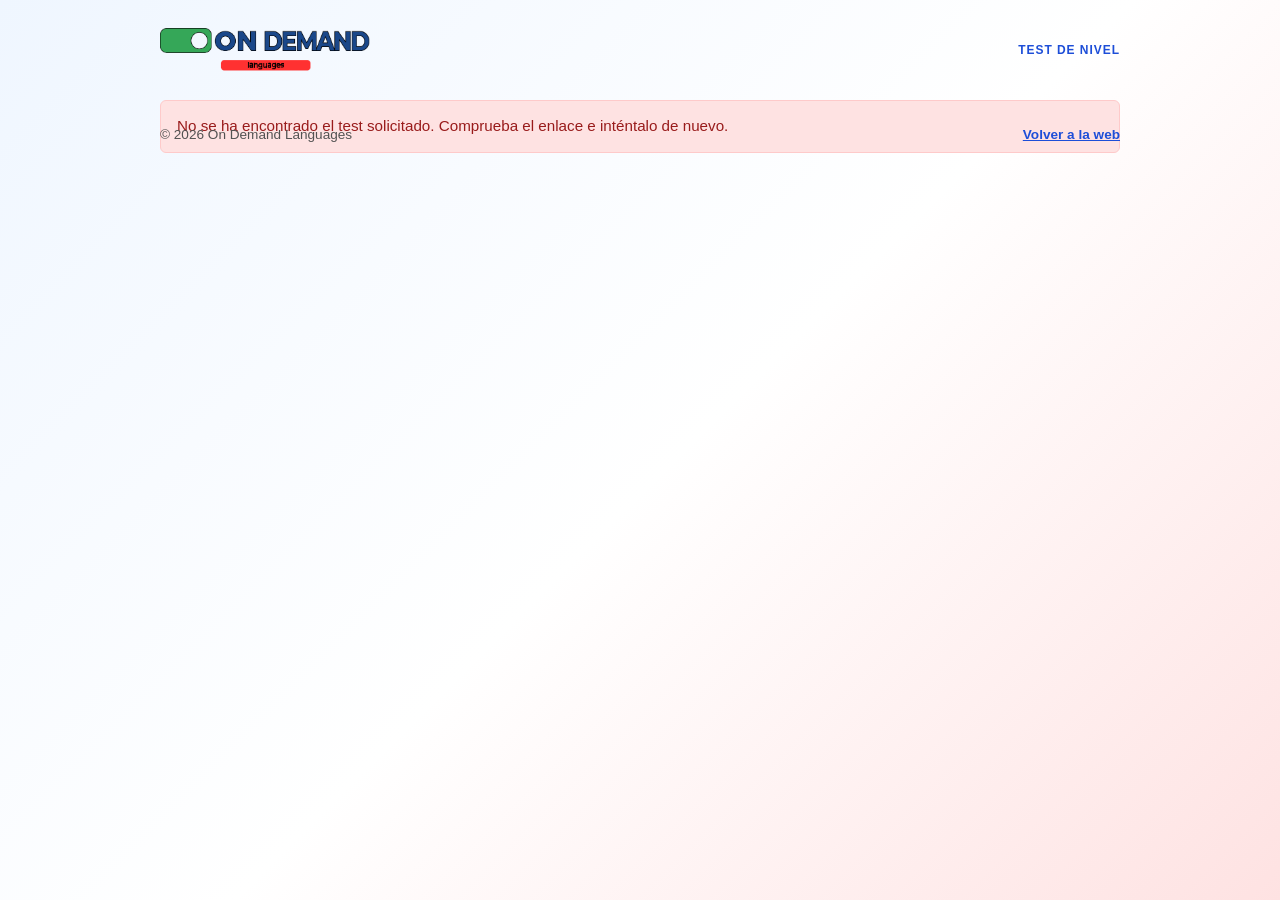
==== pages/test.html @ 21d0bd99 "Complete language test module with question banks and UI refinements" ====
<!DOCTYPE html>
<html lang="es">

<head>
  <meta charset="UTF-8">
  <meta name="viewport" content="width=device-width, initial-scale=1.0">
  <meta name="description" content="Evalúa tu nivel de idiomas de On Demand Languages.">
  <title>Evalúa tu nivel | On Demand Languages</title>
  <link rel="icon" href="../assets/mini-logo.png" type="image/png">
  <link rel="stylesheet" href="../css/pages/test.css">
</head>

<body class="odl-test-body">
  <main class="odl-test-shell">
    <header class="odl-test-header">
      <a class="odl-test-brand" href="../index.html" aria-label="Volver a On Demand Languages">
        <img src="../assets/logo-blue.png" alt="On Demand Languages">
      </a>
      <span class="odl-test-kicker">Test de nivel</span>
    </header>

    <div id="testError" class="odl-test-alert odl-test-alert--error" role="alert" hidden></div>

    <section id="startView" class="odl-test-view" aria-labelledby="testTitle">
      <div class="odl-test-intro">
        <span class="odl-test-eyebrow">On Demand Languages</span>
        <h1 id="testTitle">Test de nivel</h1>
        <p id="testDescription">Completa esta evaluación para obtener una estimación orientativa de tu nivel.</p>
      </div>

      <form id="testStartForm" class="odl-test-form" novalidate>
        <div class="odl-test-field">
          <label for="testName">Nombre completo <span aria-hidden="true">*</span></label>
          <input id="testName" name="name" type="text" autocomplete="name" required>
          <p class="odl-test-field-error" data-error-for="name" hidden></p>
        </div>

        <div class="odl-test-field">
          <label for="testEmail">Email <span aria-hidden="true">*</span></label>
          <input id="testEmail" name="email" type="email" autocomplete="email" required>
          <p class="odl-test-field-error" data-error-for="email" hidden></p>
        </div>

        <label class="odl-test-consent" for="privacyConsent">
          <input id="privacyConsent" name="privacyConsent" type="checkbox" required>
          <span>Acepto el uso de mis datos personales para fines comerciales y estadísticos.</span>
        </label>
        <p class="odl-test-field-error" data-error-for="privacy" hidden></p>

        <button class="odl-test-button" type="submit">Comenzar test</button>
      </form>
    </section>

    <section id="quizView" class="odl-test-view" aria-labelledby="quizTitle" hidden>
      <div class="odl-test-progress-header">
        <div>
          <span class="odl-test-eyebrow">Test de nivel</span>
          <h1 id="quizTitle">Inglés general</h1>
        </div>
        <p id="quizDescription" class="odl-test-quiz-description">Elige solo una opción por pregunta.</p>
        <p id="quizProgress">Página 1 de 6</p>
      </div>
      <div class="odl-test-progress-track" aria-hidden="true"><span id="quizProgressBar"></span></div>
      <div id="questionList" class="odl-test-question-list"></div>
      <p id="quizError" class="odl-test-inline-error" role="alert" hidden></p>
      <div class="odl-test-actions">
        <button id="previousButton" class="odl-test-button odl-test-button--secondary" type="button">Anterior</button>
        <button id="nextButton" class="odl-test-button" type="button">Siguiente</button>
      </div>
    </section>

    <section id="resultView" class="odl-test-view odl-test-result" aria-labelledby="resultTitle" hidden>
      <span class="odl-test-eyebrow">Resultado de la evaluación</span>
      <h1 id="resultTitle">Test completado</h1>
      <p id="resultName" class="odl-test-result-name"></p>
      <p id="resultTest" class="odl-test-result-test"></p>
      <div class="odl-test-result-score">
        <strong id="resultScore">0 / 30</strong>
        <span id="resultPercentage">0%</span>
      </div>
      <p class="odl-test-result-label">Tu nivel estimado es:</p>
      <strong id="resultLevel" class="odl-test-result-level">Sin nivel</strong>
    </section>

    <footer class="odl-test-footer">
      <span>© 2026 On Demand Languages</span>
      <a href="../index.html">Volver a la web</a>
    </footer>
  </main>

  <script src="../js/test.js" type="module"></script>
</body>

</html>
---- css/pages/test.css ----
:root {
  --odl-test-blue-900: #1e3a8a;
  --odl-test-blue-700: #1d4ed8;
  --odl-test-blue-600: #2563eb;
  --odl-test-blue-100: #dbeafe;
  --odl-test-red-600: #dc2626;
  --odl-test-ink: #171717;
  --odl-test-muted: #525252;
  --odl-test-border: #d4d4d4;
  --odl-test-surface: #ffffff;
  --odl-test-background: #eff6ff;
  --odl-test-shadow: 0 20px 45px rgba(30, 64, 175, 0.12);
}

.odl-test-body {
  min-width: 320px;
  min-height: 100vh;
  margin: 0;
  color: var(--odl-test-ink);
  background: linear-gradient(135deg, #eff6ff 0%, #ffffff 52%, #fee2e2 100%);
  font-family: Inter, "Segoe UI", sans-serif;
  line-height: 1.5;
}

.odl-test-body *,
.odl-test-body *::before,
.odl-test-body *::after {
  box-sizing: border-box;
}

.odl-test-shell {
  width: min(100% - 32px, 960px);
  min-height: 100vh;
  margin: 0 auto;
  padding: 28px 0 24px;
}

.odl-test-header,
.odl-test-footer,
.odl-test-progress-header,
.odl-test-actions {
  display: flex;
  align-items: center;
  justify-content: space-between;
  gap: 16px;
}

.odl-test-brand img {
  display: block;
  width: min(210px, 55vw);
  height: auto;
}

.odl-test-kicker,
.odl-test-eyebrow {
  color: var(--odl-test-blue-700);
  font-size: 0.75rem;
  font-weight: 700;
  letter-spacing: 0.08em;
  text-transform: uppercase;
}

.odl-test-view {
  width: min(100%, 680px);
  margin: 72px auto 64px;
  padding: clamp(24px, 5vw, 56px);
  background: var(--odl-test-surface);
  border: 1px solid rgba(37, 99, 235, 0.12);
  border-radius: 12px;
  box-shadow: var(--odl-test-shadow);
}

.odl-test-intro {
  margin-bottom: 36px;
}

.odl-test-intro h1,
.odl-test-progress-header h1 {
  margin: 10px 0 12px;
  color: var(--odl-test-blue-900);
  font-size: clamp(2rem, 5vw, 3.25rem);
  line-height: 1.1;
}

.odl-test-intro h1 {
  font-size: clamp(1.6rem, 3vw, 2.2rem);
}

.odl-test-intro p,
.odl-test-result-name,
.odl-test-result-test {
  max-width: 560px;
  margin: 0;
  color: var(--odl-test-muted);
  font-size: 1.05rem;
}

.odl-test-form {
  display: grid;
  gap: 20px;
}

.odl-test-field {
  display: grid;
  gap: 8px;
}

.odl-test-field label {
  color: var(--odl-test-ink);
  font-size: 0.9rem;
  font-weight: 600;
}

.odl-test-field label span {
  color: var(--odl-test-red-600);
}

.odl-test-field input {
  width: 100%;
  min-height: 48px;
  padding: 10px 14px;
  border: 1px solid var(--odl-test-border);
  border-radius: 6px;
  background: #fff;
  font: inherit;
}

.odl-test-field input:focus {
  outline: 3px solid var(--odl-test-blue-100);
  border-color: var(--odl-test-blue-600);
}

.odl-test-consent {
  display: flex;
  align-items: flex-start;
  gap: 10px;
  color: var(--odl-test-muted);
  font-size: 0.9rem;
  cursor: pointer;
}

.odl-test-consent input {
  width: 18px;
  height: 18px;
  margin: 2px 0 0;
  accent-color: var(--odl-test-blue-600);
  flex: 0 0 auto;
}

.odl-test-field-error {
  margin: 0;
  color: var(--odl-test-red-600);
  font-size: 0.85rem;
}

.odl-test-button {
  min-height: 48px;
  padding: 12px 22px;
  border: 2px solid var(--odl-test-blue-600);
  border-radius: 6px;
  color: #fff;
  background: var(--odl-test-blue-600);
  font: inherit;
  font-weight: 700;
  cursor: pointer;
  transition: background 150ms ease, transform 150ms ease;
}

.odl-test-button:hover:not(:disabled) {
  background: var(--odl-test-blue-700);
  transform: translateY(-1px);
}

.odl-test-button:disabled {
  cursor: not-allowed;
  opacity: 0.55;
}

.odl-test-button--secondary {
  color: var(--odl-test-blue-700);
  background: transparent;
}

.odl-test-alert {
  margin: 28px auto -28px;
  padding: 14px 16px;
  border-radius: 6px;
  font-size: 0.95rem;
}

.odl-test-alert--error {
  color: #991b1b;
  background: #fee2e2;
  border: 1px solid #fecaca;
}

.odl-test-progress-header {
  display: grid;
  grid-template-columns: minmax(0, 1fr) auto;
  align-items: flex-end;
  column-gap: 32px;
  row-gap: 0;
}

.odl-test-progress-header > div {
  grid-column: 1;
  grid-row: 1;
  margin-bottom: 8px;
}

.odl-test-progress-header h1 {
  margin-bottom: 0;
  font-weight: 700;
}

.odl-test-quiz-description {
  margin: 24px 0 0;
  color: var(--odl-test-muted);
  font-size: 1.4rem;
  font-weight: 400;
  line-height: 1.45;
}

.odl-test-progress-header h1 {
  font-size: clamp(1.9rem, 3.5vw, 2.3rem);
}

.odl-test-progress-header p {
  margin: 0;
  color: var(--odl-test-muted);
  font-size: 0.9rem;
  font-weight: 400;
}

.odl-test-progress-header > p {
  grid-column: 2;
  grid-row: 2;
  align-self: center;
  margin: 0;
  font-weight: 500;
}

.odl-test-progress-header .odl-test-quiz-description {
  grid-column: 1;
  grid-row: 2;
  margin-top: 0;
  font-weight: 400;
  text-align: justify;
}

.odl-test-progress-track {
  height: 8px;
  margin: 28px 0 40px;
  overflow: hidden;
  border-radius: 99px;
  background: var(--odl-test-blue-100);
}

.odl-test-progress-track span {
  display: block;
  width: 0;
  height: 100%;
  background: var(--odl-test-blue-600);
}

.odl-test-question-list {
  display: grid;
  gap: 24px;
}

.odl-test-actions {
  margin-top: 48px;
}

.odl-test-question {
  min-width: 0;
  padding: 0;
  border: 0;
}

.odl-test-question legend {
  width: 100%;
  margin-bottom: 16px;
  color: var(--odl-test-ink);
  font-size: 1.15rem;
  font-weight: 700;
}

.odl-test-options {
  display: grid;
  gap: 10px;
}

.odl-test-option {
  display: flex;
  align-items: flex-start;
  gap: 10px;
  padding: 13px 14px;
  border: 1px solid var(--odl-test-border);
  border-radius: 6px;
  color: var(--odl-test-muted);
  cursor: pointer;
}

.odl-test-option:has(input:checked) {
  border-color: var(--odl-test-blue-600);
  background: var(--odl-test-blue-100);
  color: var(--odl-test-blue-900);
}

.odl-test-option input {
  width: 18px;
  height: 18px;
  margin: 2px 0 0;
  accent-color: var(--odl-test-blue-600);
  flex: 0 0 auto;
}

.odl-test-inline-error {
  margin: 20px 0 0;
  color: var(--odl-test-red-600);
  font-size: 0.9rem;
  font-weight: 600;
}

.odl-test-result {
  text-align: center;
}

.odl-test-result h1 {
  margin: 12px 0 8px;
  color: var(--odl-test-blue-900);
  font-size: clamp(2rem, 5vw, 3.25rem);
}

.odl-test-result-name,
.odl-test-result-test {
  margin: 0;
}

.odl-test-result-name {
  color: var(--odl-test-ink);
  font-size: 1.2rem;
  font-weight: 700;
}

.odl-test-result-test {
  margin-top: 4px;
}

.odl-test-result-score {
  display: grid;
  gap: 4px;
  margin: 32px 0;
}

.odl-test-result-score strong {
  color: var(--odl-test-blue-900);
  font-size: 2rem;
}

.odl-test-result-score span {
  color: var(--odl-test-muted);
  font-size: 1.1rem;
}

.odl-test-result-label {
  margin: 0;
  color: var(--odl-test-muted);
}

.odl-test-result-level {
  display: block;
  margin-top: 8px;
  color: var(--odl-test-red-600);
  font-size: 2rem;
}

.odl-test-footer {
  color: var(--odl-test-muted);
  font-size: 0.85rem;
}

.odl-test-footer a {
  color: var(--odl-test-blue-700);
  font-weight: 600;
}

@media (max-width: 560px) {
  .odl-test-shell {
    width: min(100% - 24px, 960px);
    padding-top: 18px;
  }

  .odl-test-header {
    align-items: flex-start;
    flex-direction: column;
  }

  .odl-test-view {
    margin: 44px auto 40px;
    padding: 24px 18px;
  }

  .odl-test-progress-header,
  .odl-test-actions,
  .odl-test-footer {
    align-items: stretch;
    flex-direction: column;
  }

  .odl-test-progress-header {
    display: flex;
    gap: 24px;
  }

  .odl-test-progress-header > div {
    margin-bottom: 0;
  }

  .odl-test-progress-header > p {
    align-self: stretch;
    margin-top: 0;
  }

  .odl-test-actions .odl-test-button {
    width: 100%;
  }
}
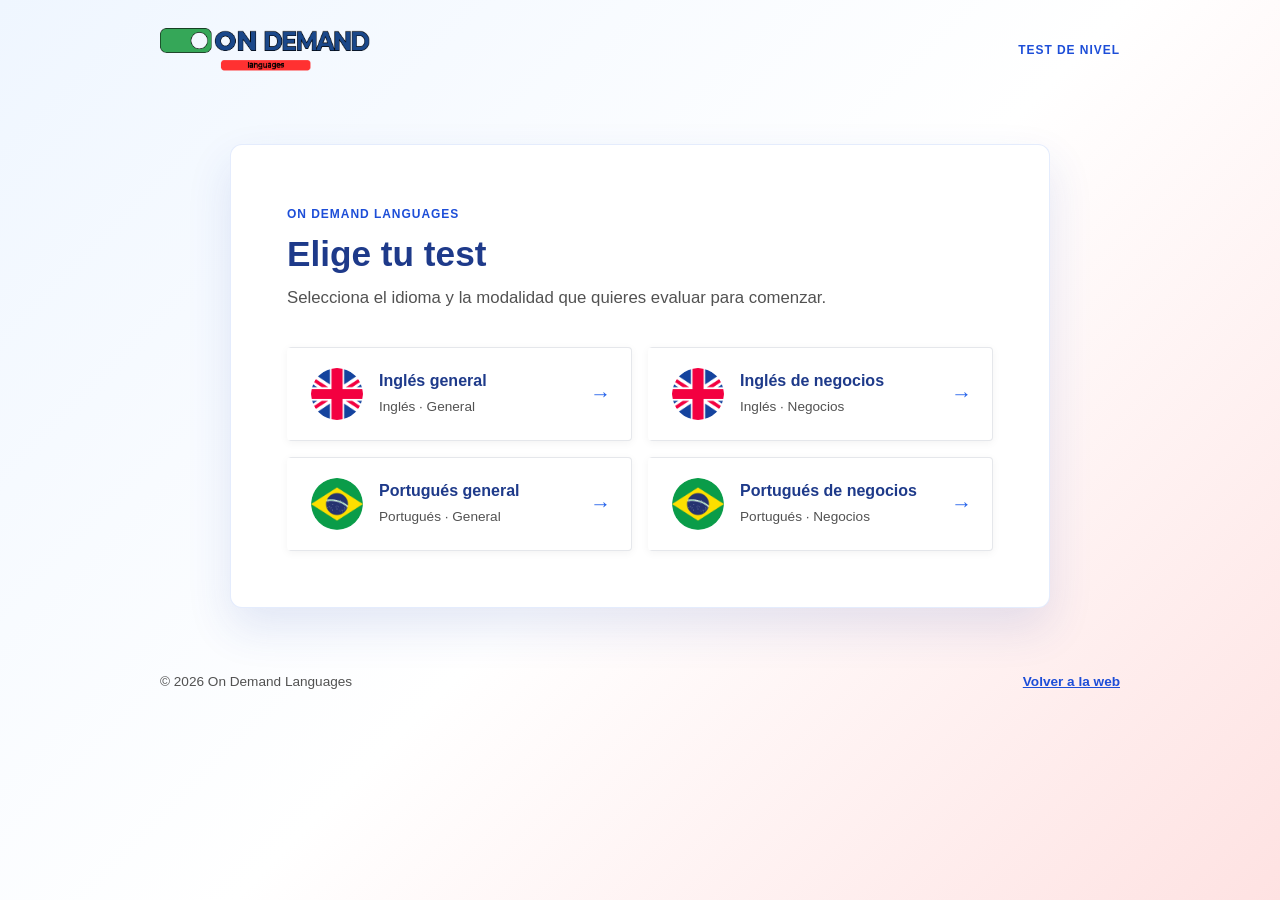
==== commit 280d0796: "Add: language test selection menu with flag cards" ====
--- a/pages/test.html
+++ b/pages/test.html
@@ -20,6 +20,15 @@
     </header>
 
     <div id="testError" class="odl-test-alert odl-test-alert--error" role="alert" hidden></div>
+
+    <section id="selectionView" class="odl-test-view odl-test-selection" aria-labelledby="selectionTitle" hidden>
+      <div class="odl-test-intro">
+        <span class="odl-test-eyebrow">On Demand Languages</span>
+        <h1 id="selectionTitle">Elige tu test</h1>
+        <p>Selecciona el idioma y la modalidad que quieres evaluar para comenzar.</p>
+      </div>
+      <div id="testSelectionGrid" class="odl-test-selection-grid"></div>
+    </section>
 
     <section id="startView" class="odl-test-view" aria-labelledby="testTitle">
       <div class="odl-test-intro">
--- a/css/pages/test.css
+++ b/css/pages/test.css
@@ -70,6 +70,81 @@
   box-shadow: var(--odl-test-shadow);
 }
 
+.odl-test-selection {
+  width: min(100%, 820px);
+}
+
+.odl-test-selection-grid {
+  display: grid;
+  grid-template-columns: repeat(2, minmax(0, 1fr));
+  gap: 16px;
+}
+
+.odl-test-selection-card {
+  display: flex;
+  align-items: center;
+  gap: 16px;
+  min-width: 0;
+  padding: 20px;
+  border: 1px solid #e5e7eb;
+  border-left: 4px solid transparent;
+  border-radius: 4px;
+  color: var(--odl-test-ink);
+  background: var(--odl-test-surface);
+  box-shadow: 0 2px 8px rgba(23, 23, 23, 0.05);
+  text-decoration: none;
+  transition: border-color 150ms ease, box-shadow 150ms ease, transform 150ms ease;
+}
+
+.odl-test-selection-card:hover,
+.odl-test-selection-card:focus-visible {
+  border-color: var(--odl-test-blue-600);
+  border-left-color: var(--odl-test-blue-600);
+  box-shadow: 0 8px 20px rgba(30, 64, 175, 0.12);
+  transform: translateY(-2px);
+}
+
+.odl-test-selection-card:focus-visible {
+  outline: 3px solid var(--odl-test-blue-100);
+  outline-offset: 2px;
+}
+
+.odl-test-selection-flag {
+  width: 52px;
+  height: 52px;
+  flex: 0 0 auto;
+  object-fit: cover;
+  border-radius: 50%;
+}
+
+.odl-test-selection-content {
+  display: grid;
+  min-width: 0;
+  gap: 4px;
+}
+
+.odl-test-selection-content strong {
+  color: var(--odl-test-blue-900);
+  font-size: 1rem;
+}
+
+.odl-test-selection-content span {
+  color: var(--odl-test-muted);
+  font-size: 0.85rem;
+}
+
+.odl-test-selection-arrow {
+  margin-left: auto;
+  color: var(--odl-test-blue-600);
+  font-size: 1.3rem;
+  transition: transform 150ms ease;
+}
+
+.odl-test-selection-card:hover .odl-test-selection-arrow,
+.odl-test-selection-card:focus-visible .odl-test-selection-arrow {
+  transform: translateX(4px);
+}
+
 .odl-test-intro {
   margin-bottom: 36px;
 }
@@ -423,6 +498,10 @@
     margin-top: 0;
   }
 
+  .odl-test-selection-grid {
+    grid-template-columns: 1fr;
+  }
+
   .odl-test-actions .odl-test-button {
     width: 100%;
   }
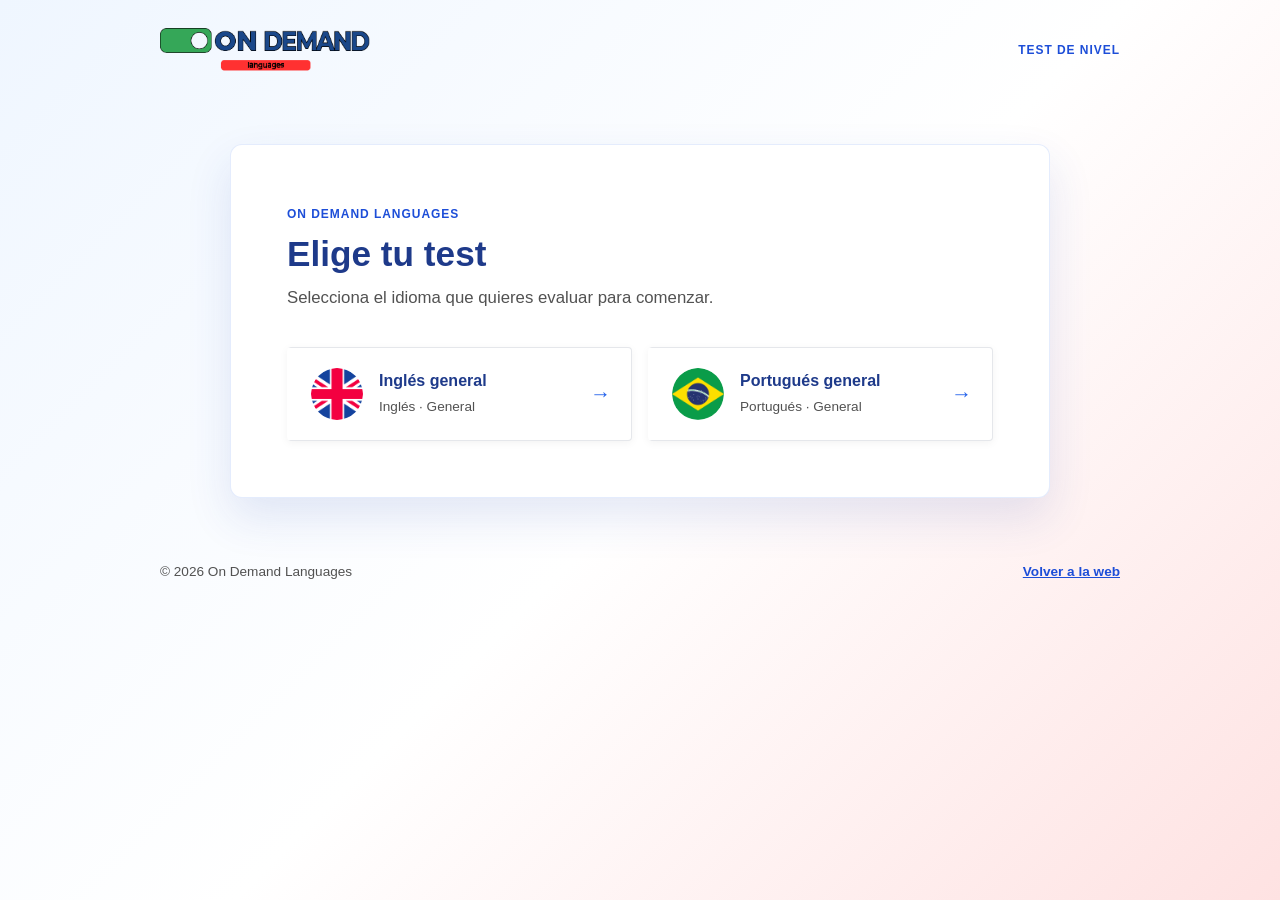
==== commit 1ee1b53e: "refactor: simplify language tests to general English and Portuguese levels" ====
--- a/pages/test.html
+++ b/pages/test.html
@@ -25,7 +25,7 @@
       <div class="odl-test-intro">
         <span class="odl-test-eyebrow">On Demand Languages</span>
         <h1 id="selectionTitle">Elige tu test</h1>
-        <p>Selecciona el idioma y la modalidad que quieres evaluar para comenzar.</p>
+        <p>Selecciona el idioma que quieres evaluar para comenzar.</p>
       </div>
       <div id="testSelectionGrid" class="odl-test-selection-grid"></div>
     </section>
@@ -84,7 +84,7 @@
       <p id="resultName" class="odl-test-result-name"></p>
       <p id="resultTest" class="odl-test-result-test"></p>
       <div class="odl-test-result-score">
-        <strong id="resultScore">0 / 30</strong>
+        <strong id="resultScore">0 / 25</strong>
         <span id="resultPercentage">0%</span>
       </div>
       <p class="odl-test-result-label">Tu nivel estimado es:</p>
--- a/css/pages/test.css
+++ b/css/pages/test.css
@@ -291,13 +291,13 @@
 .odl-test-quiz-description {
   margin: 24px 0 0;
   color: var(--odl-test-muted);
-  font-size: 1.4rem;
+  font-size: 1rem;
   font-weight: 400;
-  line-height: 1.45;
+  line-height: 1.35;
 }
 
 .odl-test-progress-header h1 {
-  font-size: clamp(1.9rem, 3.5vw, 2.3rem);
+  font-size: clamp(1.6rem, 3vw, 2.2rem);
 }
 
 .odl-test-progress-header p {
@@ -319,7 +319,9 @@
   grid-column: 1;
   grid-row: 2;
   margin-top: 0;
+  font-size: 1.05rem;
   font-weight: 400;
+  line-height: 1.5;
   text-align: justify;
 }
 
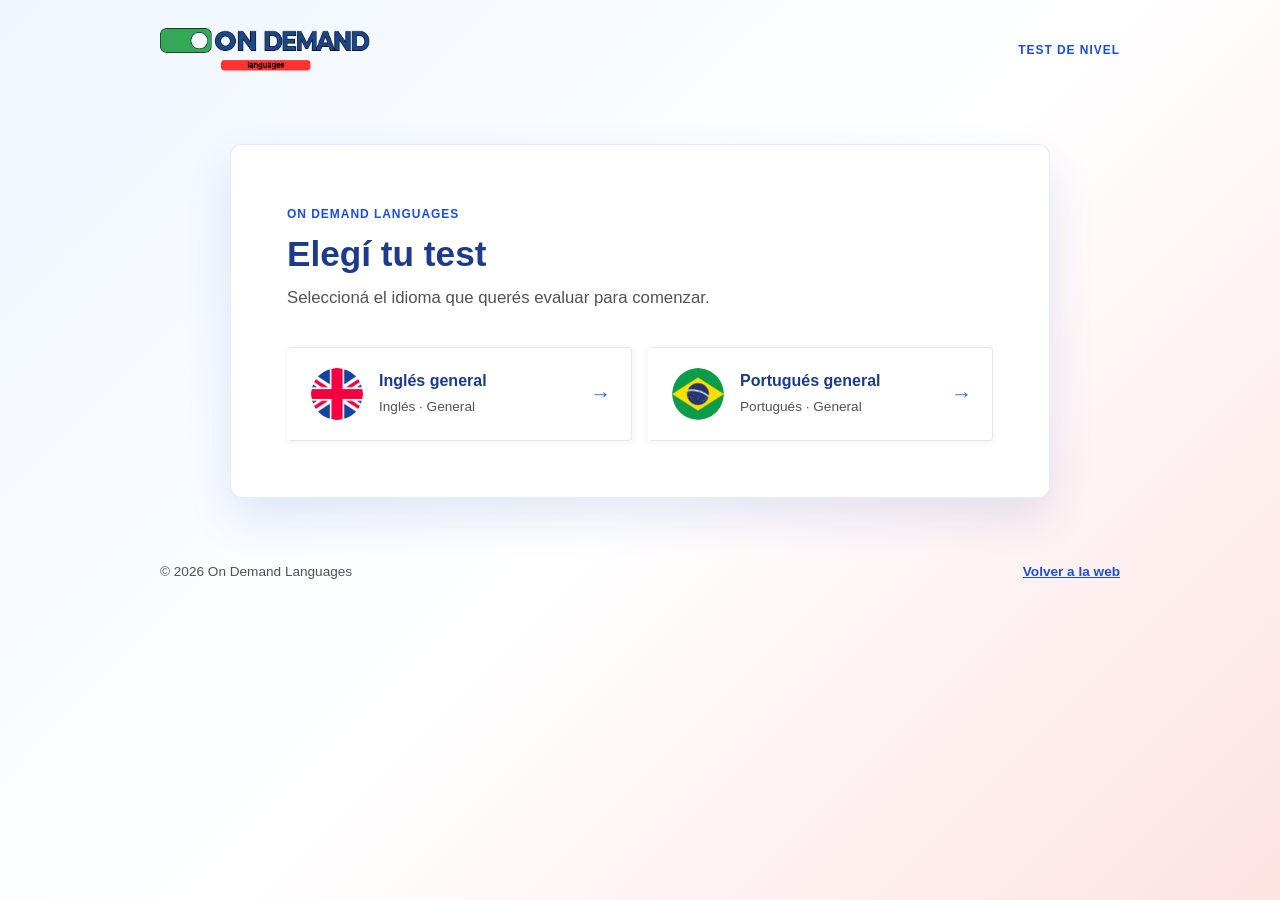
==== commit 016a627b: "Mod language web to AR" ====
--- a/pages/test.html
+++ b/pages/test.html
@@ -4,10 +4,10 @@
 <head>
   <meta charset="UTF-8">
   <meta name="viewport" content="width=device-width, initial-scale=1.0">
-  <meta name="description" content="Evalúa tu nivel de idiomas de On Demand Languages.">
-  <title>Evalúa tu nivel | On Demand Languages</title>
+  <meta name="description" content="Evaluá tu nivel de idiomas en On Demand Languages.">
+  <title>Evaluá tu nivel | On Demand Languages</title>
   <link rel="icon" href="../assets/mini-logo.png" type="image/png">
-  <link rel="stylesheet" href="../css/pages/test.css">
+  <link rel="stylesheet" href="../css/pages/test.css?v=instructions-style">
 </head>
 
 <body class="odl-test-body">
@@ -24,8 +24,8 @@
     <section id="selectionView" class="odl-test-view odl-test-selection" aria-labelledby="selectionTitle" hidden>
       <div class="odl-test-intro">
         <span class="odl-test-eyebrow">On Demand Languages</span>
-        <h1 id="selectionTitle">Elige tu test</h1>
-        <p>Selecciona el idioma que quieres evaluar para comenzar.</p>
+        <h1 id="selectionTitle">Elegí tu test</h1>
+        <p>Seleccioná el idioma que querés evaluar para comenzar.</p>
       </div>
       <div id="testSelectionGrid" class="odl-test-selection-grid"></div>
     </section>
@@ -34,14 +34,20 @@
       <div class="odl-test-intro">
         <span class="odl-test-eyebrow">On Demand Languages</span>
         <h1 id="testTitle">Test de nivel</h1>
-        <p id="testDescription">Completa esta evaluación para obtener una estimación orientativa de tu nivel.</p>
+        <p id="testDescription">Completá esta evaluación para obtener una estimación orientativa de tu nivel.</p>
       </div>
 
       <form id="testStartForm" class="odl-test-form" novalidate>
         <div class="odl-test-field">
-          <label for="testName">Nombre completo <span aria-hidden="true">*</span></label>
-          <input id="testName" name="name" type="text" autocomplete="name" required>
+          <label for="testName">Nombre <span aria-hidden="true">*</span></label>
+          <input id="testName" name="name" type="text" autocomplete="given-name" required>
           <p class="odl-test-field-error" data-error-for="name" hidden></p>
+        </div>
+
+        <div class="odl-test-field">
+          <label for="testSurname">Apellido <span aria-hidden="true">*</span></label>
+          <input id="testSurname" name="surname" type="text" autocomplete="family-name" required>
+          <p class="odl-test-field-error" data-error-for="surname" hidden></p>
         </div>
 
         <div class="odl-test-field">
@@ -50,14 +56,38 @@
           <p class="odl-test-field-error" data-error-for="email" hidden></p>
         </div>
 
+        <div class="odl-test-field">
+          <label for="testPhone">Teléfono <span aria-hidden="true">*</span></label>
+          <input id="testPhone" name="phone" type="tel" autocomplete="tel" required>
+          <p class="odl-test-field-error" data-error-for="phone" hidden></p>
+        </div>
+
         <label class="odl-test-consent" for="privacyConsent">
           <input id="privacyConsent" name="privacyConsent" type="checkbox" required>
-          <span>Acepto el uso de mis datos personales para fines comerciales y estadísticos.</span>
+          <span>Acepto la política de privacidad y el uso de mis datos para fines comerciales.</span>
         </label>
         <p class="odl-test-field-error" data-error-for="privacy" hidden></p>
 
-        <button class="odl-test-button" type="submit">Comenzar test</button>
+        <button class="odl-test-button" type="submit">Continuar</button>
       </form>
+    </section>
+
+    <section id="instructionsView" class="odl-test-view odl-test-instructions" aria-labelledby="instructionsTitle" hidden>
+      <div class="odl-test-intro">
+        <span class="odl-test-eyebrow">Antes de comenzar</span>
+        <h1 id="instructionsTitle">Instrucciones del test</h1>
+        <p id="instructionsDescription">Leé estas indicaciones antes de iniciar la evaluación.</p>
+      </div>
+
+      <ul class="odl-test-instructions-list">
+        <li>El test tiene 25 preguntas en total.</li>
+        <li>¡Tranquilo! No hay tiempo límite.</li>
+        <li>Solo hay una respuesta correcta por pregunta.</li>
+        <li>Podés volver atrás para revisar tus respuestas.</li>
+        <li>Al finalizar vas a poder ver tu puntuación y tu nivel estimado.</li>
+      </ul>
+
+      <button id="startQuizButton" class="odl-test-button" type="button">Comenzar test</button>
     </section>
 
     <section id="quizView" class="odl-test-view" aria-labelledby="quizTitle" hidden>
@@ -66,8 +96,8 @@
           <span class="odl-test-eyebrow">Test de nivel</span>
           <h1 id="quizTitle">Inglés general</h1>
         </div>
-        <p id="quizDescription" class="odl-test-quiz-description">Elige solo una opción por pregunta.</p>
-        <p id="quizProgress">Página 1 de 6</p>
+        <p id="quizDescription" class="odl-test-quiz-description">Elegí solo una opción por pregunta.</p>
+        <p id="quizProgress">Página 1 de 5</p>
       </div>
       <div class="odl-test-progress-track" aria-hidden="true"><span id="quizProgressBar"></span></div>
       <div id="questionList" class="odl-test-question-list"></div>
@@ -79,16 +109,6 @@
     </section>
 
     <section id="resultView" class="odl-test-view odl-test-result" aria-labelledby="resultTitle" hidden>
-      <span class="odl-test-eyebrow">Resultado de la evaluación</span>
-      <h1 id="resultTitle">Test completado</h1>
-      <p id="resultName" class="odl-test-result-name"></p>
-      <p id="resultTest" class="odl-test-result-test"></p>
-      <div class="odl-test-result-score">
-        <strong id="resultScore">0 / 25</strong>
-        <span id="resultPercentage">0%</span>
-      </div>
-      <p class="odl-test-result-label">Tu nivel estimado es:</p>
-      <strong id="resultLevel" class="odl-test-result-level">Sin nivel</strong>
     </section>
 
     <footer class="odl-test-footer">
--- a/css/pages/test.css
+++ b/css/pages/test.css
@@ -3,6 +3,7 @@
   --odl-test-blue-700: #1d4ed8;
   --odl-test-blue-600: #2563eb;
   --odl-test-blue-100: #dbeafe;
+  --odl-test-blue-50: #eff6ff;
   --odl-test-red-600: #dc2626;
   --odl-test-ink: #171717;
   --odl-test-muted: #525252;
@@ -175,6 +176,24 @@
   gap: 20px;
 }
 
+.odl-test-instructions-list {
+  display: grid;
+  gap: 12px;
+  margin: 0 0 44px;
+  padding: 0;
+  list-style: none;
+  color: var(--odl-test-muted);
+  font-size: 0.95rem;
+  line-height: 1.55;
+}
+
+.odl-test-instructions-list li {
+  padding: 12px 16px;
+  border-left: 3px solid var(--odl-test-blue-600);
+  border-radius: 4px;
+  background: var(--odl-test-blue-50);
+}
+
 .odl-test-field {
   display: grid;
   gap: 8px;
@@ -400,8 +419,12 @@
   font-weight: 600;
 }
 
+/* ─── Results Screen ─── */
+
 .odl-test-result {
   text-align: center;
+  width: min(100%, 760px);
+  padding: clamp(28px, 5vw, 56px) clamp(20px, 4vw, 48px);
 }
 
 .odl-test-result h1 {
@@ -410,47 +433,210 @@
   font-size: clamp(2rem, 5vw, 3.25rem);
 }
 
-.odl-test-result-name,
-.odl-test-result-test {
+.odl-test-result-participant {
+  margin: 0 0 8px;
+  color: var(--odl-test-muted);
+  font-size: 1.05rem;
+}
+
+/* Level Card */
+
+.odl-test-result-level-card {
+  margin: 32px auto 40px;
+  padding: 32px 28px 28px;
+  border-radius: 16px;
+  background: linear-gradient(135deg, var(--odl-test-blue-50) 0%, #fff 100%);
+  border: 1px solid rgba(37, 99, 235, 0.18);
+  box-shadow: 0 8px 32px rgba(30, 64, 175, 0.1);
+  text-align: center;
+  animation: odl-result-pop 0.5s cubic-bezier(0.34, 1.56, 0.64, 1) both;
+}
+
+.odl-test-result-level-label {
+  display: block;
+  margin-bottom: 8px;
+  color: var(--odl-test-blue-700);
+  font-size: 0.85rem;
+  font-weight: 600;
+  letter-spacing: 0.06em;
+  text-transform: uppercase;
+}
+
+.odl-test-result-level-value {
+  display: block;
+  color: var(--odl-test-blue-900);
+  font-size: clamp(3rem, 8vw, 4.5rem);
+  font-weight: 800;
+  line-height: 1.1;
+  letter-spacing: -0.02em;
+}
+
+.odl-test-result-score-text {
+  display: block;
+  margin-top: 12px;
+  color: var(--odl-test-muted);
+  font-size: 1rem;
+  font-weight: 500;
+}
+
+.odl-test-result-score-bar {
+  height: 10px;
+  margin-top: 16px;
+  overflow: hidden;
+  border-radius: 99px;
+  background: var(--odl-test-blue-100);
+}
+
+.odl-test-result-score-bar-fill {
+  height: 100%;
+  border-radius: 99px;
+  background: var(--odl-test-blue-600);
+  transition: width 1s cubic-bezier(0.22, 1, 0.36, 1);
+}
+
+/* Sections */
+
+.odl-test-result-section {
+  margin-top: 36px;
+  padding-top: 32px;
+  border-top: 1px solid #e5e7eb;
+  text-align: left;
+  animation: odl-result-fade-up 0.5s ease both;
+}
+
+.odl-test-result-section:nth-child(5) { animation-delay: 0.1s; }
+.odl-test-result-section:nth-child(6) { animation-delay: 0.15s; }
+.odl-test-result-section:nth-child(7) { animation-delay: 0.2s; }
+.odl-test-result-section:nth-child(8) { animation-delay: 0.25s; }
+
+.odl-test-result-section-title {
+  display: flex;
+  align-items: center;
+  gap: 10px;
+  margin: 0 0 20px;
+  color: var(--odl-test-blue-900);
+  font-size: 1.15rem;
+  font-weight: 700;
+}
+
+.odl-test-result-icon {
+  font-size: 1.3rem;
+  line-height: 1;
+}
+
+
+/* Explain & Reco Cards */
+
+
+.odl-test-result-explain-card {
+  padding: 24px 28px;
+  border-left: 4px solid #f59e0b;
+  border-radius: 8px;
+  background: #fffbeb;
+  border-top: 0;
+  margin-top: 32px;
+  padding-top: 24px;
+}
+
+.odl-test-result-explain {
   margin: 0;
-}
-
-.odl-test-result-name {
-  color: var(--odl-test-ink);
-  font-size: 1.2rem;
-  font-weight: 700;
-}
-
-.odl-test-result-test {
-  margin-top: 4px;
-}
-
-.odl-test-result-score {
-  display: grid;
-  gap: 4px;
-  margin: 32px 0;
-}
-
-.odl-test-result-score strong {
-  color: var(--odl-test-blue-900);
-  font-size: 2rem;
-}
-
-.odl-test-result-score span {
-  color: var(--odl-test-muted);
-  font-size: 1.1rem;
-}
-
-.odl-test-result-label {
+  color: var(--odl-test-muted);
+  font-size: 1rem;
+  line-height: 1.7;
+}
+
+.odl-test-result-reco-card {
+  padding: 24px 28px;
+  border-left: 4px solid #10b981;
+  border-radius: 8px;
+  background: #ecfdf5;
+  border-top: 0;
+  margin-top: 20px;
+  padding-top: 24px;
+}
+
+.odl-test-result-reco-list {
   margin: 0;
-  color: var(--odl-test-muted);
-}
-
-.odl-test-result-level {
+  padding: 0 0 0 20px;
+  color: var(--odl-test-muted);
+  font-size: 0.95rem;
+  line-height: 1.7;
+}
+
+.odl-test-result-reco-list li {
+  margin-bottom: 8px;
+}
+
+.odl-test-result-reco-list li:last-child {
+  margin-bottom: 0;
+}
+
+/* Disclaimer */
+
+.odl-test-result-disclaimer {
+  margin-top: 36px;
+  padding: 20px 24px;
+  border-radius: 8px;
+  border: 1px solid #fecaca;
+  background: linear-gradient(135deg, #fff5f5 0%, #fef2f2 100%);
+  text-align: left;
+  animation: odl-result-fade-up 0.5s ease 0.3s both;
+}
+
+.odl-test-result-disclaimer strong {
   display: block;
-  margin-top: 8px;
-  color: var(--odl-test-red-600);
-  font-size: 2rem;
+  margin-bottom: 6px;
+  color: #991b1b;
+  font-size: 0.9rem;
+}
+
+.odl-test-result-disclaimer p {
+  margin: 0;
+  color: #7f1d1d;
+  font-size: 0.88rem;
+  line-height: 1.6;
+}
+
+/* Action Buttons */
+
+.odl-test-result-actions {
+  display: flex;
+  justify-content: center;
+  gap: 16px;
+  margin-top: 36px;
+  animation: odl-result-fade-up 0.5s ease 0.35s both;
+}
+
+.odl-test-result-actions .odl-test-button {
+  display: inline-flex;
+  align-items: center;
+  justify-content: center;
+  text-decoration: none;
+  min-width: 160px;
+}
+
+/* Animations */
+
+@keyframes odl-result-pop {
+  0% {
+    opacity: 0;
+    transform: scale(0.9);
+  }
+  100% {
+    opacity: 1;
+    transform: scale(1);
+  }
+}
+
+@keyframes odl-result-fade-up {
+  0% {
+    opacity: 0;
+    transform: translateY(16px);
+  }
+  100% {
+    opacity: 1;
+    transform: translateY(0);
+  }
 }
 
 .odl-test-footer {
@@ -507,4 +693,25 @@
   .odl-test-actions .odl-test-button {
     width: 100%;
   }
-}
+
+  .odl-test-result-level-card {
+    padding: 24px 20px 20px;
+  }
+
+  .odl-test-result-explain-card,
+  .odl-test-result-reco-card {
+    padding: 20px 18px;
+  }
+
+  .odl-test-result-disclaimer {
+    padding: 16px 18px;
+  }
+
+  .odl-test-result-actions {
+    flex-direction: column;
+  }
+
+  .odl-test-result-actions .odl-test-button {
+    width: 100%;
+  }
+}
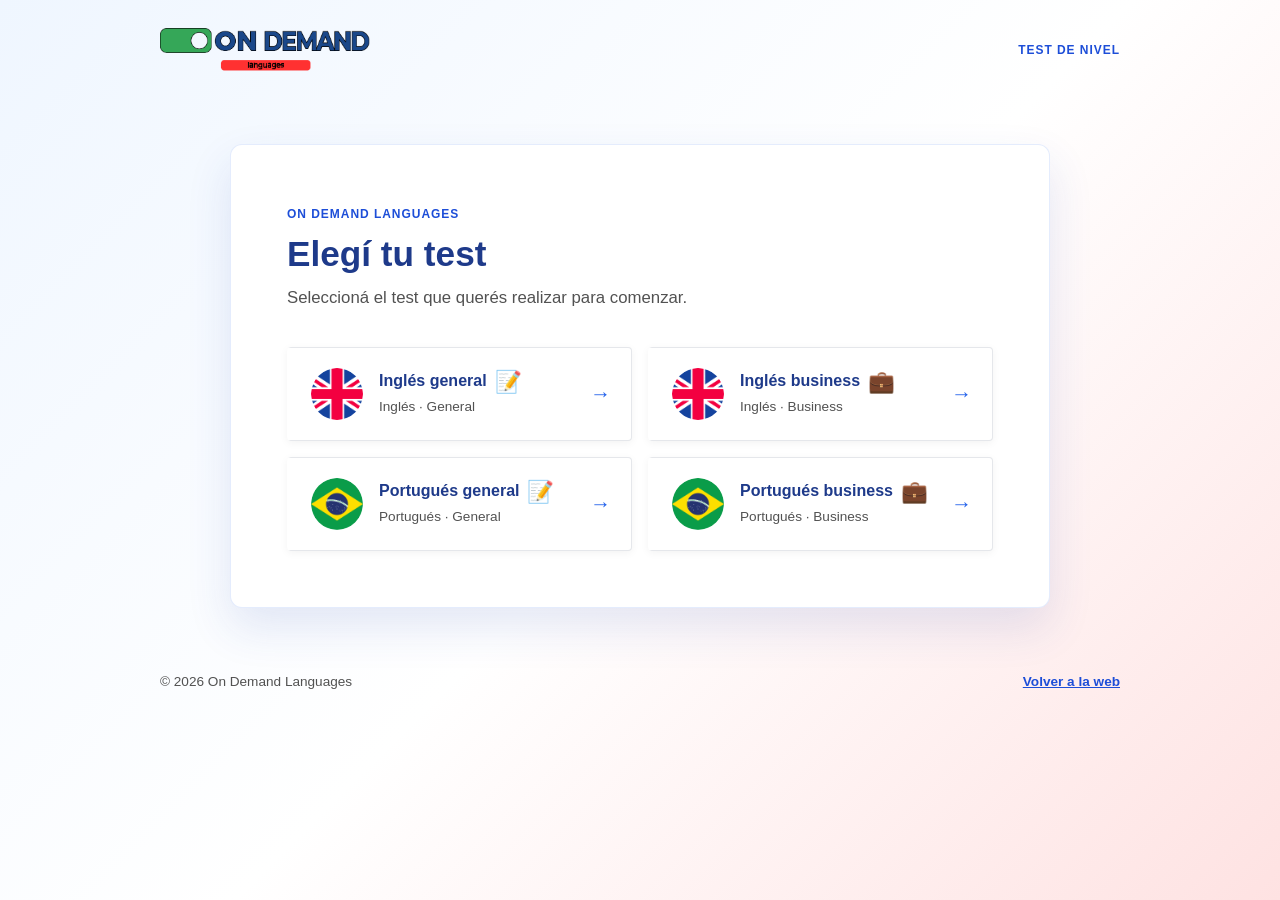
==== commit 2cac282c: "Mod: Setting business test" ====
--- a/pages/test.html
+++ b/pages/test.html
@@ -7,7 +7,7 @@
   <meta name="description" content="Evaluá tu nivel de idiomas en On Demand Languages.">
   <title>Evaluá tu nivel | On Demand Languages</title>
   <link rel="icon" href="../assets/mini-logo.png" type="image/png">
-  <link rel="stylesheet" href="../css/pages/test.css?v=instructions-style">
+  <link rel="stylesheet" href="../css/pages/test.css?v=2.0">
 </head>
 
 <body class="odl-test-body">
@@ -25,7 +25,7 @@
       <div class="odl-test-intro">
         <span class="odl-test-eyebrow">On Demand Languages</span>
         <h1 id="selectionTitle">Elegí tu test</h1>
-        <p>Seleccioná el idioma que querés evaluar para comenzar.</p>
+        <p>Seleccioná el test que querés realizar para comenzar.</p>
       </div>
       <div id="testSelectionGrid" class="odl-test-selection-grid"></div>
     </section>
@@ -64,7 +64,7 @@
 
         <label class="odl-test-consent" for="privacyConsent">
           <input id="privacyConsent" name="privacyConsent" type="checkbox" required>
-          <span>Acepto la política de privacidad y el uso de mis datos para fines comerciales.</span>
+          <span>Acepto la <a href="privacidad.html" target="_blank" rel="noopener noreferrer" style="text-decoration: underline; color: inherit;">política de privacidad</a> y el uso de mis datos para fines comerciales.</span>
         </label>
         <p class="odl-test-field-error" data-error-for="privacy" hidden></p>
 
@@ -72,7 +72,8 @@
       </form>
     </section>
 
-    <section id="instructionsView" class="odl-test-view odl-test-instructions" aria-labelledby="instructionsTitle" hidden>
+    <section id="instructionsView" class="odl-test-view odl-test-instructions" aria-labelledby="instructionsTitle"
+      hidden>
       <div class="odl-test-intro">
         <span class="odl-test-eyebrow">Antes de comenzar</span>
         <h1 id="instructionsTitle">Instrucciones del test</h1>
@@ -120,4 +121,4 @@
   <script src="../js/test.js" type="module"></script>
 </body>
 
-</html>
+</html>
--- a/css/pages/test.css
+++ b/css/pages/test.css
@@ -13,6 +13,10 @@
   --odl-test-shadow: 0 20px 45px rgba(30, 64, 175, 0.12);
 }
 
+[hidden] {
+  display: none !important;
+}
+
 .odl-test-body {
   min-width: 320px;
   min-height: 100vh;
@@ -146,6 +150,22 @@
   transform: translateX(4px);
 }
 
+.odl-test-selection-title-row {
+  display: flex;
+  align-items: center;
+  gap: 8px;
+}
+
+.odl-test-type-badge,
+.odl-test-selection-content .odl-test-type-badge {
+  display: inline-flex;
+  align-items: center;
+  justify-content: center;
+  flex: 0 0 auto;
+  font-size: 1.35rem;
+  line-height: 1;
+}
+
 .odl-test-intro {
   margin-bottom: 36px;
 }
@@ -715,3 +735,114 @@
     width: 100%;
   }
 }
+
+/* ─── Business Test Extensions ─── */
+
+.odl-test-company-banner {
+  display: flex;
+  align-items: center;
+  gap: 14px;
+  margin: 24px auto 0;
+  padding: 16px 20px;
+  width: min(100%, 680px);
+  background: linear-gradient(135deg, #1e3a8a 0%, #1d4ed8 100%);
+  border-radius: 10px;
+  color: #ffffff;
+  box-shadow: 0 4px 16px rgba(30, 64, 175, 0.25);
+}
+
+.odl-test-company-icon {
+  display: flex;
+  align-items: center;
+  justify-content: center;
+  width: 40px;
+  height: 40px;
+  flex: 0 0 auto;
+  border-radius: 8px;
+  background: rgba(255, 255, 255, 0.15);
+  font-size: 1.2rem;
+  line-height: 1;
+}
+
+.odl-test-company-info {
+  display: grid;
+  gap: 2px;
+  min-width: 0;
+}
+
+.odl-test-company-label {
+  font-size: 0.7rem;
+  font-weight: 600;
+  letter-spacing: 0.1em;
+  text-transform: uppercase;
+  opacity: 0.75;
+}
+
+.odl-test-company-name {
+  font-size: 1.05rem;
+  font-weight: 700;
+  white-space: nowrap;
+  overflow: hidden;
+  text-overflow: ellipsis;
+}
+
+.odl-test-loading {
+  display: flex;
+  flex-direction: column;
+  align-items: center;
+  gap: 20px;
+  margin: 120px auto;
+  text-align: center;
+}
+
+.odl-test-spinner {
+  width: 40px;
+  height: 40px;
+  border: 4px solid var(--odl-test-blue-100);
+  border-top-color: var(--odl-test-blue-600);
+  border-radius: 50%;
+  animation: odl-spin 0.7s linear infinite;
+}
+
+@keyframes odl-spin {
+  to { transform: rotate(360deg); }
+}
+
+.odl-test-loading-text {
+  color: var(--odl-test-muted);
+  font-size: 1rem;
+  font-weight: 500;
+}
+
+.odl-test-error-view {
+  text-align: center;
+  margin: 120px auto;
+  max-width: 480px;
+}
+
+.odl-test-error-icon {
+  display: flex;
+  align-items: center;
+  justify-content: center;
+  width: 64px;
+  height: 64px;
+  margin: 0 auto 20px;
+  border-radius: 50%;
+  background: #fee2e2;
+  font-size: 1.8rem;
+  line-height: 1;
+}
+
+.odl-test-error-title {
+  margin: 0 0 12px;
+  color: #991b1b;
+  font-size: 1.4rem;
+  font-weight: 700;
+}
+
+.odl-test-error-message {
+  margin: 0;
+  color: var(--odl-test-muted);
+  font-size: 1rem;
+  line-height: 1.6;
+}
